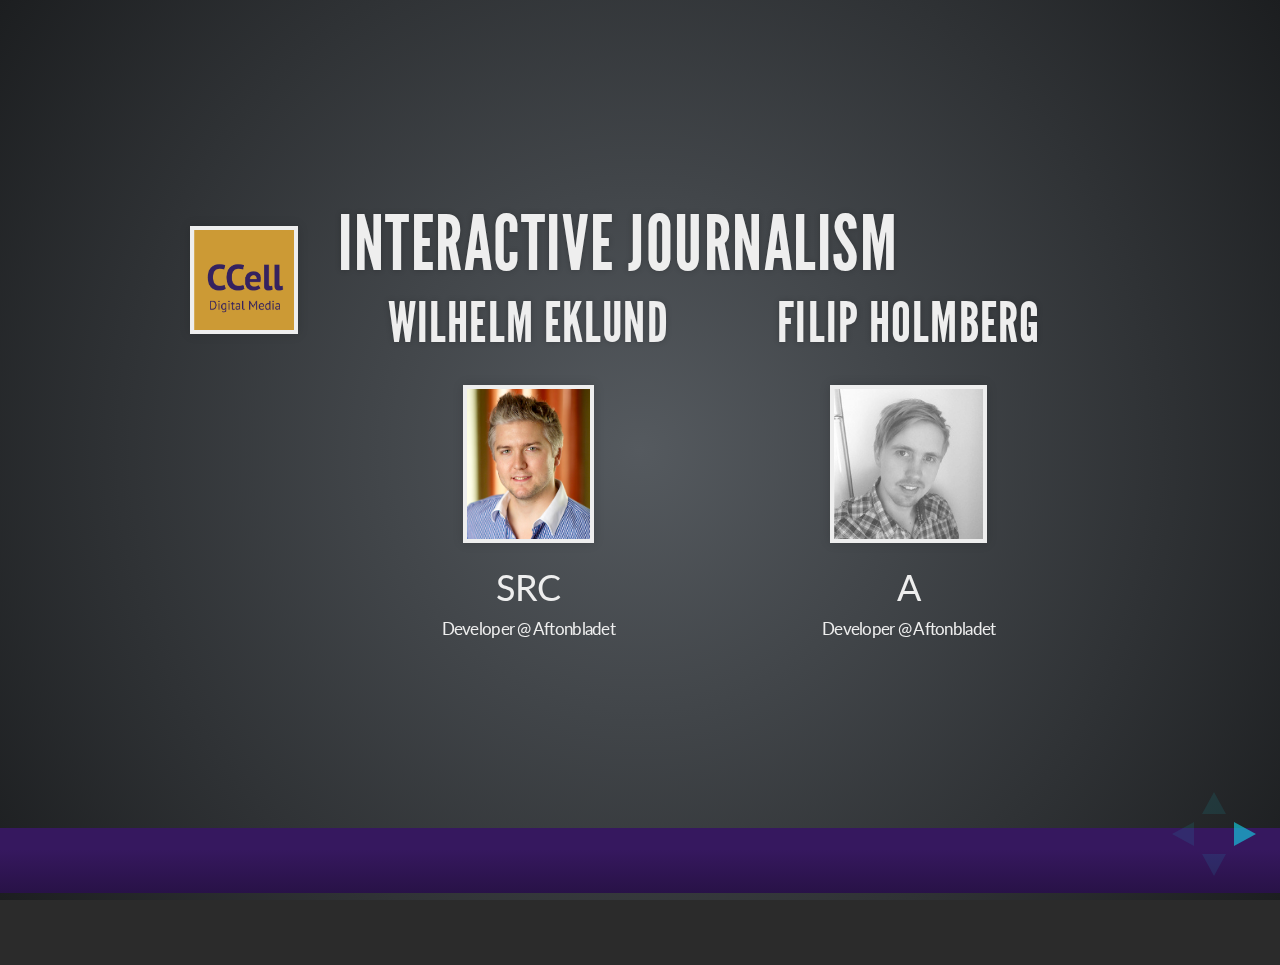
==== index.html @ 1838bd0b "Reveal presentation added" ====
<!doctype html>
<html lang="en">
	<head>
		<meta charset="utf-8">
		<title>Interactive journalism</title>
		<meta name="description" content="A framework for easily creating beautiful presentations using HTML">
		<meta name="author" content="Hakim El Hattab">
		<meta name="apple-mobile-web-app-capable" content="yes" />
		<meta name="apple-mobile-web-app-status-bar-style" content="black-translucent" />
		<link rel="stylesheet" href="css/reveal.min.css">
		<link rel="stylesheet" href="../css/styles.css">
		<link rel="stylesheet" href="../css/bootstrap.css">
		<link rel="stylesheet" href="css/theme/default.css" id="theme">
		<link rel="stylesheet" href="css/style.css">
		<!-- For syntax highlighting -->
		<link rel="stylesheet" href="lib/css/zenburn.css">
		<!-- If the query includes 'print-pdf', use the PDF print sheet -->
		<script type="text/javascript" src="../js/lib/jquery.js"></script>
		<!--[if lt IE 9]>
		<script src="lib/js/html5shiv.js"></script>
		<![endif]-->
	</head>
	<body>
		<div class="reveal">
			<!-- Any section element inside of this container is displayed as a slide -->
			<div class="slides">
				<section>
					<img src="img/ccell_digital_media.png" style="float:left; width: 100px; height: 100px; margin-right: 40px;">
					<h2 style="float:left;">Interactive Journalism</h2>

					<div style="float:left;margin-left: 50px">
                        <h3>Wilhelm Eklund</h3>
                        <img src="img/wiek.jpg" height="150px"/>
                        <p>SRC</p>
                        <p style="font-size:17px">Developer @ Aftonbladet</p>
                    </div>
                    <div style="float:right;margin-right: 50px">
                        <h3>Filip Holmberg</h3>
                        <img src="img/fiho.jpg" height="150px"/>
                        <p>A</p>
                        <p style="font-size:17px">Developer @ Aftonbladet</p>
                    </div>
				</section>

				<section>
					<h1>Visualize election results</h1>
					<p style="height:400px">&nbsp;</p>
				</section>

                <section>
                    <ul>
                        <li>Parse data</li>
                        <li>Present to users</li>
                        <li>Scaling the application</li>
                    </ul>
                    <p style="height:400px">&nbsp;</p>
                </section>

				<section>
					<h2>Thank you!</h2>
					<p style="height:400px">&nbsp;</p>
				</section>

			</div>
			<div class="footer" />
		</div>



		<script src="lib/js/head.min.js"></script>
		<script src="js/reveal.min.js"></script>
		<script>
			// Full list of configuration options available here:
			// https://github.com/hakimel/reveal.js#configuration
			Reveal.initialize({
				controls: true,
				progress: false,
				history: true,
				center: true,
				theme: Reveal.getQueryHash().theme, // available themes are in /css/theme
				transition: Reveal.getQueryHash().transition || 'default', // default/cube/page/concave/zoom/linear/fade/none

				// Optional libraries used to extend on reveal.js
				dependencies: [
					{ src: 'lib/js/classList.js', condition: function() { return !document.body.classList; } },
					{ src: 'plugin/markdown/showdown.js', condition: function() { return !!document.querySelector( '[data-markdown]' ); } },
					{ src: 'plugin/markdown/markdown.js', condition: function() { return !!document.querySelector( '[data-markdown]' ); } },
					{ src: 'plugin/highlight/highlight.js', async: true, callback: function() { hljs.initHighlightingOnLoad(); } },
					{ src: 'plugin/zoom-js/zoom.js', async: true, condition: function() { return !!document.body.classList; } },
					{ src: 'plugin/notes/notes.js', async: true, condition: function() { return !!document.body.classList; } }
					// { src: 'plugin/remotes/remotes.js', async: true, condition: function() { return !!document.body.classList; } }
				]
			});
            document.write( '<link rel="stylesheet" href="css/print/' + ( window.location.search.match( /print-pdf/gi ) ? 'pdf' : 'paper' ) + '.css" type="text/css" media="print">' );
            $('.eval').on('click', function(obj) {
                var print = function(obj) {
                    $("p.output").append("Output: " + obj + "<br />");
                }
                eval($($(this).prev().children()).text());
            });
            $("p.output").click(function() {
                $("p.output").html("");
            });
        </script>
	</body>
</html>
---- css/theme/default.css ----
@import url(http://fonts.googleapis.com/css?family=Lato:400,700,400italic,700italic);
/**
 * Default theme for reveal.js.
 * 
 * Copyright (C) 2011-2012 Hakim El Hattab, http://hakim.se
 */
@font-face {
  font-family: 'League Gothic';
  src: url("../../lib/font/league_gothic-webfont.eot");
  src: url("../../lib/font/league_gothic-webfont.eot?#iefix") format("embedded-opentype"), url("../../lib/font/league_gothic-webfont.woff") format("woff"), url("../../lib/font/league_gothic-webfont.ttf") format("truetype"), url("../../lib/font/league_gothic-webfont.svg#LeagueGothicRegular") format("svg");
  font-weight: normal;
  font-style: normal;
}

/*********************************************
 * GLOBAL STYLES
 *********************************************/
body {
  background: #1c1e20;
  background: -moz-radial-gradient(center, circle cover, #555a5f 0%, #1c1e20 100%);
  background: -webkit-gradient(radial, center center, 0px, center center, 100%, color-stop(0%, #555a5f), color-stop(100%, #1c1e20));
  background: -webkit-radial-gradient(center, circle cover, #555a5f 0%, #1c1e20 100%);
  background: -o-radial-gradient(center, circle cover, #555a5f 0%, #1c1e20 100%);
  background: -ms-radial-gradient(center, circle cover, #555a5f 0%, #1c1e20 100%);
  background: radial-gradient(center, circle cover, #555a5f 0%, #1c1e20 100%);
  background-color: #2b2b2b;
}

.reveal {
  font-family: "Lato", Times, "Times New Roman", serif;
  font-size: 36px;
  font-weight: 200;
  letter-spacing: -0.02em;
  color: #eeeeee;
}

::selection {
  color: white;
  background: #ff5e99;
  text-shadow: none;
}

/*********************************************
 * HEADERS
 *********************************************/
.reveal h1,
.reveal h2,
.reveal h3,
.reveal h4,
.reveal h5,
.reveal h6 {
  margin: 0 0 20px 0;
  color: #eeeeee;
  font-family: "League Gothic", Impact, sans-serif;
  line-height: 0.9em;
  letter-spacing: 0.02em;
  text-transform: uppercase;
  text-shadow: 0px 0px 6px rgba(0, 0, 0, 0.2);
}

.reveal h1 {
  text-shadow: 0 1px 0 #cccccc, 0 2px 0 #c9c9c9, 0 3px 0 #bbbbbb, 0 4px 0 #b9b9b9, 0 5px 0 #aaaaaa, 0 6px 1px rgba(0, 0, 0, 0.1), 0 0 5px rgba(0, 0, 0, 0.1), 0 1px 3px rgba(0, 0, 0, 0.3), 0 3px 5px rgba(0, 0, 0, 0.2), 0 5px 10px rgba(0, 0, 0, 0.25), 0 20px 20px rgba(0, 0, 0, 0.15);
}

/*********************************************
 * LINKS
 *********************************************/
.reveal a:not(.image) {
  color: #13daec;
  text-decoration: none;
  -webkit-transition: color .15s ease;
  -moz-transition: color .15s ease;
  -ms-transition: color .15s ease;
  -o-transition: color .15s ease;
  transition: color .15s ease;
}

.reveal a:not(.image):hover {
  color: #71e9f4;
  text-shadow: none;
  border: none;
}

.reveal .roll span:after {
  color: #fff;
  background: #0d99a5;
}

/*********************************************
 * IMAGES
 *********************************************/
.reveal section img {
  margin: 15px 0px;
  background: rgba(255, 255, 255, 0.12);
  border: 4px solid #eeeeee;
  box-shadow: 0 0 10px rgba(0, 0, 0, 0.15);
  -webkit-transition: all .2s linear;
  -moz-transition: all .2s linear;
  -ms-transition: all .2s linear;
  -o-transition: all .2s linear;
  transition: all .2s linear;
}

.reveal a:hover img {
  background: rgba(255, 255, 255, 0.2);
  border-color: #13daec;
  box-shadow: 0 0 20px rgba(0, 0, 0, 0.55);
}

/*********************************************
 * NAVIGATION CONTROLS
 *********************************************/
.reveal .controls div.navigate-left,
.reveal .controls div.navigate-left.enabled {
  border-right-color: #13daec;
}

.reveal .controls div.navigate-right,
.reveal .controls div.navigate-right.enabled {
  border-left-color: #13daec;
}

.reveal .controls div.navigate-up,
.reveal .controls div.navigate-up.enabled {
  border-bottom-color: #13daec;
}

.reveal .controls div.navigate-down,
.reveal .controls div.navigate-down.enabled {
  border-top-color: #13daec;
}

.reveal .controls div.navigate-left.enabled:hover {
  border-right-color: #71e9f4;
}

.reveal .controls div.navigate-right.enabled:hover {
  border-left-color: #71e9f4;
}

.reveal .controls div.navigate-up.enabled:hover {
  border-bottom-color: #71e9f4;
}

.reveal .controls div.navigate-down.enabled:hover {
  border-top-color: #71e9f4;
}

/*********************************************
 * PROGRESS BAR
 *********************************************/
.reveal .progress {
  background: rgba(0, 0, 0, 0.2);
}

.reveal .progress span {
  background: #13daec;
  -webkit-transition: width 800ms cubic-bezier(0.26, 0.86, 0.44, 0.985);
  -moz-transition: width 800ms cubic-bezier(0.26, 0.86, 0.44, 0.985);
  -ms-transition: width 800ms cubic-bezier(0.26, 0.86, 0.44, 0.985);
  -o-transition: width 800ms cubic-bezier(0.26, 0.86, 0.44, 0.985);
  transition: width 800ms cubic-bezier(0.26, 0.86, 0.44, 0.985);
}
---- css/style.css ----
.footer {
	background-image: -webkit-linear-gradient(top, rgb(54, 24, 95) 33%, rgb(40, 18, 71));
	height: 65px;
	top:92%;
	position: relative;
}

section.codeblock {
    top: -270px;
}

p.output {
    margin-top: 20px;
}

code.cs {
    font-size: 27px;
    height:300px;
}

pre code.xml .javascript {
    opacity: 1.0;
}
---- lib/css/zenburn.css ----
/*

Zenburn style from voldmar.ru (c) Vladimir Epifanov <voldmar@voldmar.ru>
based on dark.css by Ivan Sagalaev

*/

pre code {
  display: block; padding: 0.5em;
  background: #3F3F3F;
  color: #DCDCDC;
}

pre .keyword,
pre .tag,
pre .django .tag,
pre .django .keyword,
pre .css .class,
pre .css .id,
pre .lisp .title {
  color: #E3CEAB;
}

pre .django .template_tag,
pre .django .variable,
pre .django .filter .argument {
  color: #DCDCDC;
}

pre .number,
pre .date {
  color: #8CD0D3;
}

pre .dos .envvar,
pre .dos .stream,
pre .variable,
pre .apache .sqbracket {
  color: #EFDCBC;
}

pre .dos .flow,
pre .diff .change,
pre .python .exception,
pre .python .built_in,
pre .literal,
pre .tex .special {
  color: #EFEFAF;
}

pre .diff .chunk,
pre .ruby .subst {
  color: #8F8F8F;
}

pre .dos .keyword,
pre .python .decorator,
pre .class .title,
pre .haskell .label,
pre .function .title,
pre .ini .title,
pre .diff .header,
pre .ruby .class .parent,
pre .apache .tag,
pre .nginx .built_in,
pre .tex .command,
pre .input_number {
    color: #efef8f;
}

pre .dos .winutils,
pre .ruby .symbol,
pre .ruby .symbol .string,
pre .ruby .symbol .keyword,
pre .ruby .symbol .keymethods,
pre .ruby .string,
pre .ruby .instancevar {
  color: #DCA3A3;
}

pre .diff .deletion,
pre .string,
pre .tag .value,
pre .preprocessor,
pre .built_in,
pre .sql .aggregate,
pre .javadoc,
pre .smalltalk .class,
pre .smalltalk .localvars,
pre .smalltalk .array,
pre .css .rules .value,
pre .attr_selector,
pre .pseudo,
pre .apache .cbracket,
pre .tex .formula {
  color: #CC9393;
}

pre .shebang,
pre .diff .addition,
pre .comment,
pre .java .annotation,
pre .template_comment,
pre .pi,
pre .doctype {
  color: #7F9F7F;
}

pre .xml .css,
pre .xml .javascript,
pre .xml .vbscript,
pre .tex .formula {
  opacity: 0.5;
}
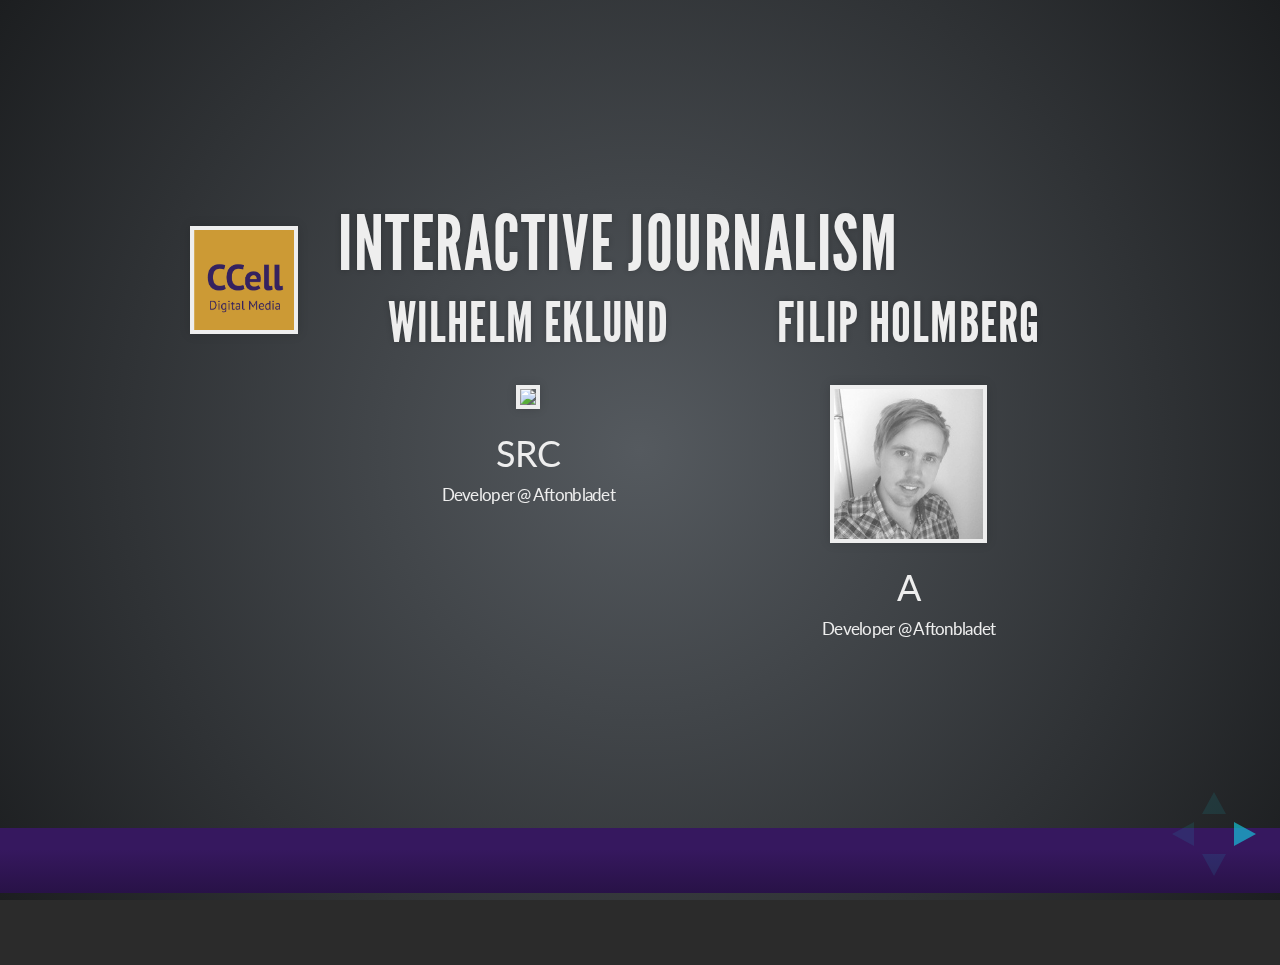
==== commit 4f3efb7d: "Merge branch 'gh-pages' of github.com:willeeklund/Interactive_journalism_pres into gh-pages" ====
--- a/index.html
+++ b/index.html
@@ -27,36 +27,77 @@
 				<section>
 					<img src="img/ccell_digital_media.png" style="float:left; width: 100px; height: 100px; margin-right: 40px;">
 					<h2 style="float:left;">Interactive Journalism</h2>
+					<div style="float:left;margin-left: 50px">
+            <h3>Wilhelm Eklund</h3>
+            <img src="img/wiek_bw.jpg" height="150px"/>
+            <p>SRC</p>
+            <p style="font-size:17px">Developer @ Aftonbladet</p>
+          </div>
+          <div style="float:right;margin-right: 50px">
+            <h3>Filip Holmberg</h3>
+            <img src="img/fiho.jpg" height="150px"/>
+            <p>A</p>
+            <p style="font-size:17px">Developer @ Aftonbladet</p>
+          </div>
+        </section>
 
-					<div style="float:left;margin-left: 50px">
-                        <h3>Wilhelm Eklund</h3>
-                        <img src="img/wiek.jpg" height="150px"/>
-                        <p>SRC</p>
-                        <p style="font-size:17px">Developer @ Aftonbladet</p>
-                    </div>
-                    <div style="float:right;margin-right: 50px">
-                        <h3>Filip Holmberg</h3>
-                        <img src="img/fiho.jpg" height="150px"/>
-                        <p>A</p>
-                        <p style="font-size:17px">Developer @ Aftonbladet</p>
-                    </div>
+        <section>
+          <section>
+            <h1>Visualize election results</h1>
+            <p style="height:400px">&nbsp;</p>
+          </section>
+          <section>
+              <img src="img/valmyndigheten.png" width="100%"/>
+          </section>
+          <section>
+              <img src="img/abvalnatt.png" height="100%"/>
+          </section>
 				</section>
 
-				<section>
-					<h1>Visualize election results</h1>
-					<p style="height:400px">&nbsp;</p>
-				</section>
+        <section>
+          <h1>Node.js - perfect case</h1>
+          <p style="height:400px">&nbsp;</p>
+        </section>
 
-                <section>
-                    <ul>
-                        <li>Parse data</li>
-                        <li>Present to users</li>
-                        <li>Scaling the application</li>
-                    </ul>
-                    <p style="height:400px">&nbsp;</p>
-                </section>
+        <section>
+          <h1>Visualize the data</h1>
+          <p style="height:400px">&nbsp;</p>
+        </section>
 
-				<section>
+        <section>
+          <h1>Mobile first organisation</h1>
+          <p style="height:400px">&nbsp;</p>
+        </section>
+
+        <section>
+          <h1>Scaling up on Heroku</h1>
+          <p style="height:400px">&nbsp;</p>
+        </section>
+
+        <section>
+          <section>
+            <h1>Results</h1>
+            <h2>- Cool statistics</h2>
+          </section>
+
+          <section>
+            <ul style="font-size: 60px; line-height: 75px;">
+              <li class="fragment">20 interactions / visit</li>
+              <li class="fragment">2 million unique visitor / 24h</li>
+              <li class="fragment">11.7 million page loads / 24h</li>
+              <li class="fragment">122.000 concurrent users</li>
+              <li class="fragment">...</li>
+            </ul>
+            <p style="height:400px">&nbsp;</p>
+          </section>
+
+          <section>
+            <h2>Most viewed article at Aftonbladet.se</h2>
+            <h1 class="fragment">- ever!</h1>
+          </section>
+        </section>
+
+        <section>
 					<h2>Thank you!</h2>
 					<p style="height:400px">&nbsp;</p>
 				</section>
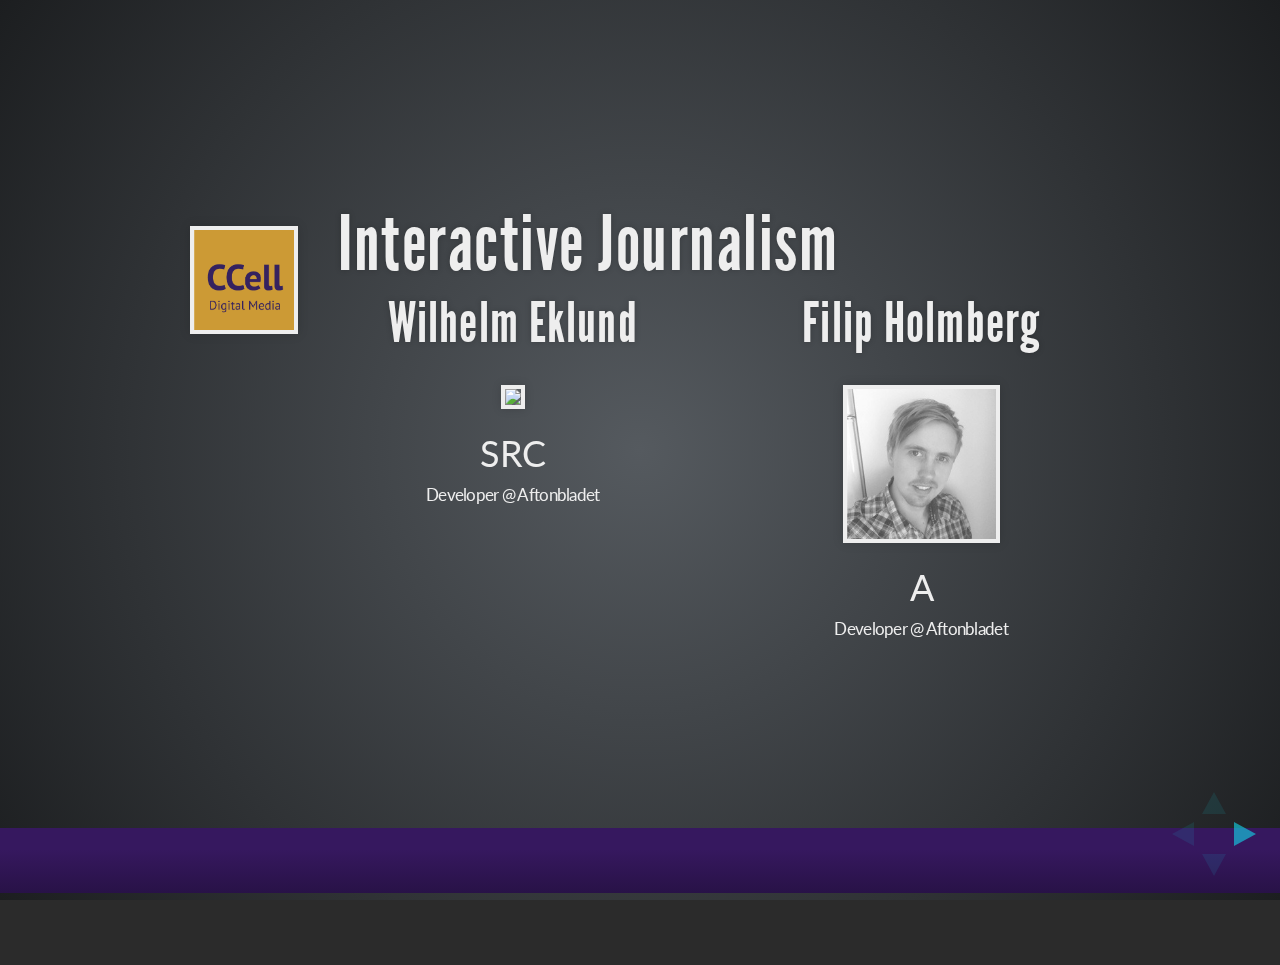
==== commit 68b12fee: "More slides added after deciding all steps" ====
--- a/index.html
+++ b/index.html
@@ -21,93 +21,154 @@
 		<![endif]-->
 	</head>
 	<body>
+    <style type="text/css">
+        .reveal h1,
+        .reveal h2,
+        .reveal h3 { text-transform: none!important; }
+    </style>
 		<div class="reveal">
 			<!-- Any section element inside of this container is displayed as a slide -->
 			<div class="slides">
-				<section>
-					<img src="img/ccell_digital_media.png" style="float:left; width: 100px; height: 100px; margin-right: 40px;">
-					<h2 style="float:left;">Interactive Journalism</h2>
-					<div style="float:left;margin-left: 50px">
-            <h3>Wilhelm Eklund</h3>
-            <img src="img/wiek_bw.jpg" height="150px"/>
-            <p>SRC</p>
-            <p style="font-size:17px">Developer @ Aftonbladet</p>
-          </div>
-          <div style="float:right;margin-right: 50px">
-            <h3>Filip Holmberg</h3>
-            <img src="img/fiho.jpg" height="150px"/>
-            <p>A</p>
-            <p style="font-size:17px">Developer @ Aftonbladet</p>
-          </div>
-        </section>
-
-        <section>
+		<section>
+			<img src="img/ccell_digital_media.png" style="float:left; width: 100px; height: 100px; margin-right: 40px;">
+			<h2 style="float:left;">Interactive Journalism</h2>
+			<div style="float:left;margin-left: 50px">
+                <h3>Wilhelm Eklund</h3>
+                <img src="img/wiek_bw.jpg" height="150px"/>
+                <p>SRC</p>
+                <p style="font-size:17px">Developer @ Aftonbladet</p>
+            </div>
+            <div style="float:right;margin-right: 50px">
+                <h3>Filip Holmberg</h3>
+                <img src="img/fiho.jpg" height="150px"/>
+                <p>A</p>
+                <p style="font-size:17px">Developer @ Aftonbladet</p>
+            </div>
+        </section>
+
+        <section>
+            <section>
+                <h1>Visualize election results</h1>
+                <p style="height:400px">&nbsp;</p>
+            </section>
           <section>
-            <h1>Visualize election results</h1>
+                <h1>Goals</h1>
+                <ul class="fragment">
+                    <li>Mobile optimization, 70% mobile traffic</li>
+                    <li>Live updated during election night. Every 30 seconds.</li>
+                    <li>Scalability, extreme traffic expected</li>
+                </ul>
+                <p style="height:400px">&nbsp;</p>
+            </section>
+        </section>
+
+        <section>
+            <h1>How to get there</h1>
             <p style="height:400px">&nbsp;</p>
-          </section>
-          <section>
-              <img src="img/valmyndigheten.png" width="100%"/>
-          </section>
-          <section>
-              <img src="img/abvalnatt.png" height="100%"/>
-          </section>
-				</section>
-
-        <section>
-          <h1>Node.js - perfect case</h1>
-          <p style="height:400px">&nbsp;</p>
-        </section>
-
-        <section>
-          <h1>Visualize the data</h1>
-          <p style="height:400px">&nbsp;</p>
-        </section>
-
-        <section>
-          <h1>Mobile first organisation</h1>
-          <p style="height:400px">&nbsp;</p>
-        </section>
-
-        <section>
-          <h1>Scaling up on Heroku</h1>
-          <p style="height:400px">&nbsp;</p>
-        </section>
-
-        <section>
-          <section>
-            <h1>Results</h1>
-            <h2>- Cool statistics</h2>
-          </section>
-
-          <section>
-            <ul style="font-size: 60px; line-height: 75px;">
-              <li class="fragment">20 interactions / visit</li>
-              <li class="fragment">2 million unique visitor / 24h</li>
-              <li class="fragment">11.7 million page loads / 24h</li>
-              <li class="fragment">122.000 concurrent users</li>
-              <li class="fragment">...</li>
-            </ul>
+        </section>
+
+        <section>
+            <section>
+                <h1>Get the data</h1>
+                <p style="height:400px">&nbsp;</p>
+            </section>
+
+            <section>
+                <h2>Pseudo code</h2>
+                <pre class="fragment"><code>    parse_file(1);
+    parse_file(2);
+    parse_file(3);
+    save_to_db();
+</code></pre>
+              <p style="height:400px">&nbsp;</p>
+            </section>
+
+            <section>
+                <h1>Node.js</h1>
+                <p>- non-blocking I/O</p>
+                <p class="fragment">120 sec → 12 sec</p>
+                <p style="height:400px">&nbsp;</p>
+            </section>
+        </section>
+
+        <section>
+            <section>
+                <h1>Scalability</h1>
+                <h2>Heroku & cache layers</h2>
+                <p style="height:400px">&nbsp;</p>
+            </section>
+        </section>
+
+        <section>
+            <section>
+                <h1>Visualize the data</h1>
+                <p style="height:400px">&nbsp;</p>
+            </section>
+
+            <section>
+                <img src="img/graph_skane.png" style="width: 60%"/>
+            </section>
+
+            <section>
+                <img src="img/map_skane.png" style="width: 67%"/>
+            </section>
+
+            <section>
+                <h1>d3.js</h1>
+                <ul class="fragment">
+                    <li>Bind data to vector graphics</li>
+                    <li>Draw elements based on input data</li>
+                    <li>Transitions and animations on vector elements</li>
+                </ul>
+                <p style="height:400px">&nbsp;</p>
+            </section>
+        </section>
+
+        <section>
+            <h1>Demo</h1>
             <p style="height:400px">&nbsp;</p>
-          </section>
-
-          <section>
-            <h2>Most viewed article at Aftonbladet.se</h2>
-            <h1 class="fragment">- ever!</h1>
-          </section>
-        </section>
-
-        <section>
-					<h2>Thank you!</h2>
-					<p style="height:400px">&nbsp;</p>
-				</section>
-
-			</div>
-			<div class="footer" />
-		</div>
-
-
-
+        </section>
+
+        <section>
+            <section>
+                <h1>Results</h1>
+                <h2>- Cool statistics</h2>
+            </section>
+
+            <section>
+                <ul style="font-size: 60px; line-height: 75px;">
+                    <li class="fragment">20 interactions / visit</li>
+                    <li class="fragment">2 million unique visitor / 24h</li>
+                    <li class="fragment">11.7 million page loads / 24h</li>
+                    <li class="fragment">122.000 concurrent users</li>
+                    <li class="fragment">...</li>
+                </ul>
+                <p style="height:400px">&nbsp;</p>
+            </section>
+
+            <section>
+                <h1>Goal summary</h1>
+                <ul class="fragment" style="font-size: 60px; line-height: 75px;">
+                    <li>Mobile</li>
+                    <li>Scalability</li>
+                    <li>Live-updated</li>
+                </ul>
+                <p style="height:400px">&nbsp;</p>
+            </section>
+
+            <section>
+                <h2>Most viewed article at Aftonbladet.se</h2>
+                <h1 class="fragment">- ever!</h1>
+            </section>
+        </section>
+
+        <section>
+            <h2>Thank you!</h2>
+            <p style="height:400px">&nbsp;</p>
+        </section>
+
+        </div>
+        <div class="footer"></div>
 		<script src="lib/js/head.min.js"></script>
 		<script src="js/reveal.min.js"></script>
 		<script>
@@ -132,16 +193,15 @@
 					// { src: 'plugin/remotes/remotes.js', async: true, condition: function() { return !!document.body.classList; } }
 				]
 			});
-            document.write( '<link rel="stylesheet" href="css/print/' + ( window.location.search.match( /print-pdf/gi ) ? 'pdf' : 'paper' ) + '.css" type="text/css" media="print">' );
             $('.eval').on('click', function(obj) {
                 var print = function(obj) {
                     $("p.output").append("Output: " + obj + "<br />");
-                }
+                };
                 eval($($(this).prev().children()).text());
             });
             $("p.output").click(function() {
                 $("p.output").html("");
             });
         </script>
-	</body>
+    </body>
 </html>
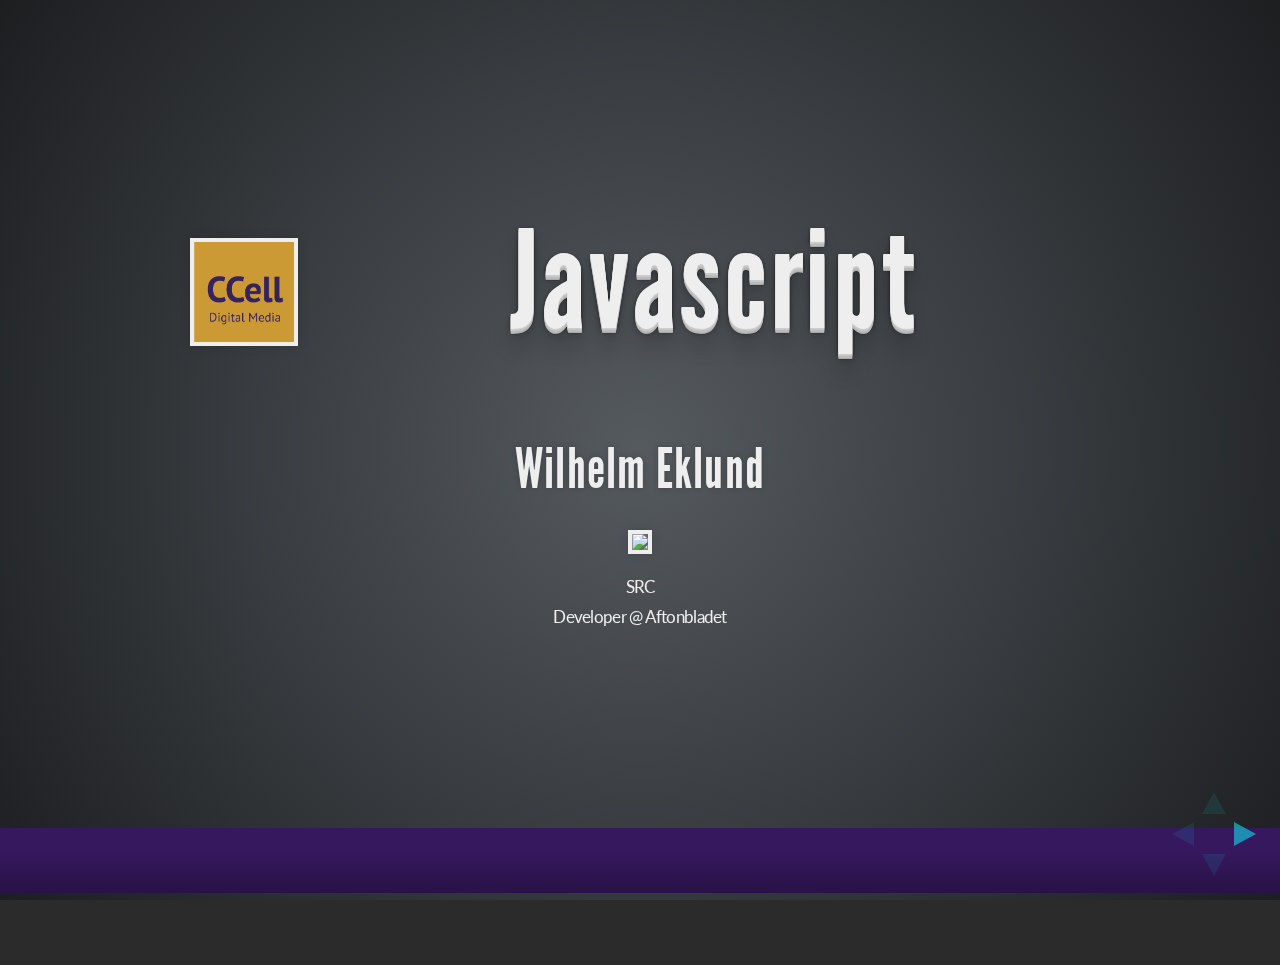
==== commit d3e4c7ab: "Skeleton for JS lecture" ====
--- a/index.html
+++ b/index.html
@@ -31,51 +31,122 @@
 			<div class="slides">
 		<section>
 			<img src="img/ccell_digital_media.png" style="float:left; width: 100px; height: 100px; margin-right: 40px;">
-			<h2 style="float:left;">Interactive Journalism</h2>
-			<div style="float:left;margin-left: 50px">
+			<h1 style="">Javascript</h1>
+			<div style="margin-top: 100px;">
                 <h3>Wilhelm Eklund</h3>
                 <img src="img/wiek_bw.jpg" height="150px"/>
-                <p>SRC</p>
-                <p style="font-size:17px">Developer @ Aftonbladet</p>
+                <p style="font-size: 17px;">SRC</p>
+                <p style="font-size: 17px">Developer @ Aftonbladet</p>
             </div>
-            <div style="float:right;margin-right: 50px">
-                <h3>Filip Holmberg</h3>
-                <img src="img/fiho.jpg" height="150px"/>
-                <p>A</p>
-                <p style="font-size:17px">Developer @ Aftonbladet</p>
-            </div>
-        </section>
-
-        <section>
-            <section>
-                <h1>Visualize election results</h1>
-                <p style="height:400px">&nbsp;</p>
-            </section>
-          <section>
-                <h1>Goals</h1>
-                <ul class="fragment">
-                    <li>Mobile optimization, 70% mobile traffic</li>
-                    <li>Live updated during election night. Every 30 seconds.</li>
-                    <li>Scalability, extreme traffic expected</li>
-                </ul>
-                <p style="height:400px">&nbsp;</p>
-            </section>
-        </section>
-
-        <section>
-            <h1>How to get there</h1>
-            <p style="height:400px">&nbsp;</p>
-        </section>
-
-        <section>
-            <section>
-                <h1>Get the data</h1>
-                <p style="height:400px">&nbsp;</p>
-            </section>
-
+        </section>
+
+        <section>
+            <section>
+                <h1>What is Javascript?</h1>
+                <ul>
+                    <li class="fragment">Clientside vs Serverside</li>
+                    <li class="fragment">Everything are Objects</li>
+                    <li class="fragment">Weakly typed scripting language</li>
+                    <li class="fragment">Non-blocking & Asynchronous</li>
+                </ul>
+            </section>
+        </section>
+
+        <section id="js_frameworks_overview">
+            <section>
+                <h1>JS frameworks</h1>
+                <h2>What makes them unique?</h2>
+                <p style="height:400px">&nbsp;</p>
+            </section>
+            <section>
+                <h1>jQuery</h1>
+                <ul class="fragment">
+                    <li>Simple API</li>
+                    <li>Plugins</li>
+                    <li>DOM-manipulation</li>
+                </ul>
+
+                <br /><br />
+                <div class="fragment">
+                    <h5>Example</h5>
+                    <iframe src="http://willeeklund.github.io/JavaScriptForAnalysts/examples/jquery_plugin_carousel.html" width="100%" height="400px" scrolling="no"></iframe>
+                </div>
+                <p style="height:400px">&nbsp;</p>
+            </section>
+            <section>
+                <h1>Backbone</h1>
+                <ul class="fragment">
+                    <li>MVC-structure</li>
+                </ul>
+                <p style="height:400px">&nbsp;</p>
+            </section>
+            <section>
+                <h1>Angular</h1>
+                <ul class="fragment">
+                    <li>MVC-structure</li>
+                    <li>Data-binding within client</li>
+                    <li>Extend HTML with new functionality</li>
+                    <li>Build an app</li>
+                </ul>
+
+                <br /><br />
+                <a href="http://toolbox.aftonbladet.se/aftonbladet-tools/works/admin/module/edit/?id=652" target="_blank">
+                    <h3 class="fragment">Example: admin page with data-binding</h3>
+                </a>
+                <p style="height:400px">&nbsp;</p>
+            </section>
+            <section>
+                <h1>Node.js</h1>
+                <ul class="fragment">
+                    <li>Server-side Javascript</li>
+                    <li>Non-blocking I/O</li>
+                </ul>
+                <p style="height:400px">&nbsp;</p>
+            </section>
+            <section>
+                <h1>Meteor</h1>
+                <ul class="fragment">
+                    <li>Data-binding in client(s)</li>
+                    <li>Sync with the servern (real-time system)</li>
+                </ul>
+
+                <br /><br />
+                <a href="http://cowwedding.nu" target="_blank">
+                    <h3 class="fragment">Example: wedding webshop</h3>
+                </a>
+                <p style="height:400px">&nbsp;</p>
+            </section>
+            <section>
+                <h1>d3.js</h1>
+                <ul class="fragment">
+                    <li>Data-driven documents (d3)</li>
+                    <li>Vector graphics</li>
+                    <li>Transitions / animations</li>
+                </ul>
+
+                <br /><br />
+                <a href="http://valnatt.aftonbladet.se" target="_blank">
+                    <h3 class="fragment">Example: election graphics</h3>
+                </a>
+                <p style="height:400px">&nbsp;</p>
+            </section>
+            <section>
+                <h1>Famo.us</h1>
+                <ul class="fragment">
+                    <li>Cool animations</li>
+                    <li>New way to build and render page</li>
+                    <li>Build an app, not a document</li>
+                </ul>
+                <p style="height:400px">&nbsp;</p>
+            </section>
+        </section>
+
+        <section id="node_js">
             <section>
                 <h2>Pseudo code</h2>
-                <pre class="fragment"><code>    parse_file(1);
+                <p>Classic programming language<br />
+                Blocking operations</p>
+                <pre class="fragment"><code style="font-size: 40px; line-height: 50px;">    parse_file(1);
     parse_file(2);
     parse_file(3);
     save_to_db();
@@ -84,45 +155,29 @@
             </section>
 
             <section>
+                <h2>Node.js - callbacks</h2>
+                <pre class="fragment"><code style="font-size: 40px; line-height: 50px;">
+function (fileContent, callback) {
+    // Parse the file
+    .....
+    callback();
+}
+</code></pre>
+              <p style="height:400px">&nbsp;</p>
+            </section>
+
+            <section>
                 <h1>Node.js</h1>
-                <p>- non-blocking I/O</p>
-                <p class="fragment">120 sec → 12 sec</p>
-                <p style="height:400px">&nbsp;</p>
-            </section>
-        </section>
-
-        <section>
-            <section>
-                <h1>Scalability</h1>
-                <h2>Heroku & cache layers</h2>
-                <p style="height:400px">&nbsp;</p>
-            </section>
-        </section>
-
-        <section>
-            <section>
-                <h1>Visualize the data</h1>
-                <p style="height:400px">&nbsp;</p>
-            </section>
-
-            <section>
-                <img src="img/graph_skane.png" style="width: 60%"/>
-            </section>
-
-            <section>
-                <img src="img/map_skane.png" style="width: 67%"/>
-            </section>
-
-            <section>
-                <h1>d3.js</h1>
-                <ul class="fragment">
-                    <li>Bind data to vector graphics</li>
-                    <li>Draw elements based on input data</li>
-                    <li>Transitions and animations on vector elements</li>
-                </ul>
-                <p style="height:400px">&nbsp;</p>
-            </section>
-        </section>
+                <br />
+                <ul>
+                    <li>non-blocking I/O</li>
+                    <li class="fragment">Perfect for workers</li>
+                    <li class="fragment">120 sec → 12 sec</li>
+                </ul>
+                <p style="height:400px">&nbsp;</p>
+            </section>
+        </section>
+
 
         <section>
             <h1>Demo</h1>
@@ -131,12 +186,14 @@
 
         <section>
             <section>
+                <h1>Real case: election graphics</h1>
+                <p style="height:400px">&nbsp;</p>
+            </section>
+
+            <section>
                 <h1>Results</h1>
-                <h2>- Cool statistics</h2>
-            </section>
-
-            <section>
-                <ul style="font-size: 60px; line-height: 75px;">
+                <p style="height:400px">&nbsp;</p>
+                <ul style="font-size: 60px; line-height: 75px;" class="fragment">
                     <li class="fragment">20 interactions / visit</li>
                     <li class="fragment">2 million unique visitor / 24h</li>
                     <li class="fragment">11.7 million page loads / 24h</li>
@@ -147,23 +204,14 @@
             </section>
 
             <section>
-                <h1>Goal summary</h1>
-                <ul class="fragment" style="font-size: 60px; line-height: 75px;">
-                    <li>Mobile</li>
-                    <li>Scalability</li>
-                    <li>Live-updated</li>
-                </ul>
-                <p style="height:400px">&nbsp;</p>
-            </section>
-
-            <section>
                 <h2>Most viewed article at Aftonbladet.se</h2>
                 <h1 class="fragment">- ever!</h1>
-            </section>
-        </section>
-
-        <section>
-            <h2>Thank you!</h2>
+                <p style="height:400px">&nbsp;</p>
+            </section>
+        </section>
+
+        <section>
+            <h1>Thank you!</h1>
             <p style="height:400px">&nbsp;</p>
         </section>
 
